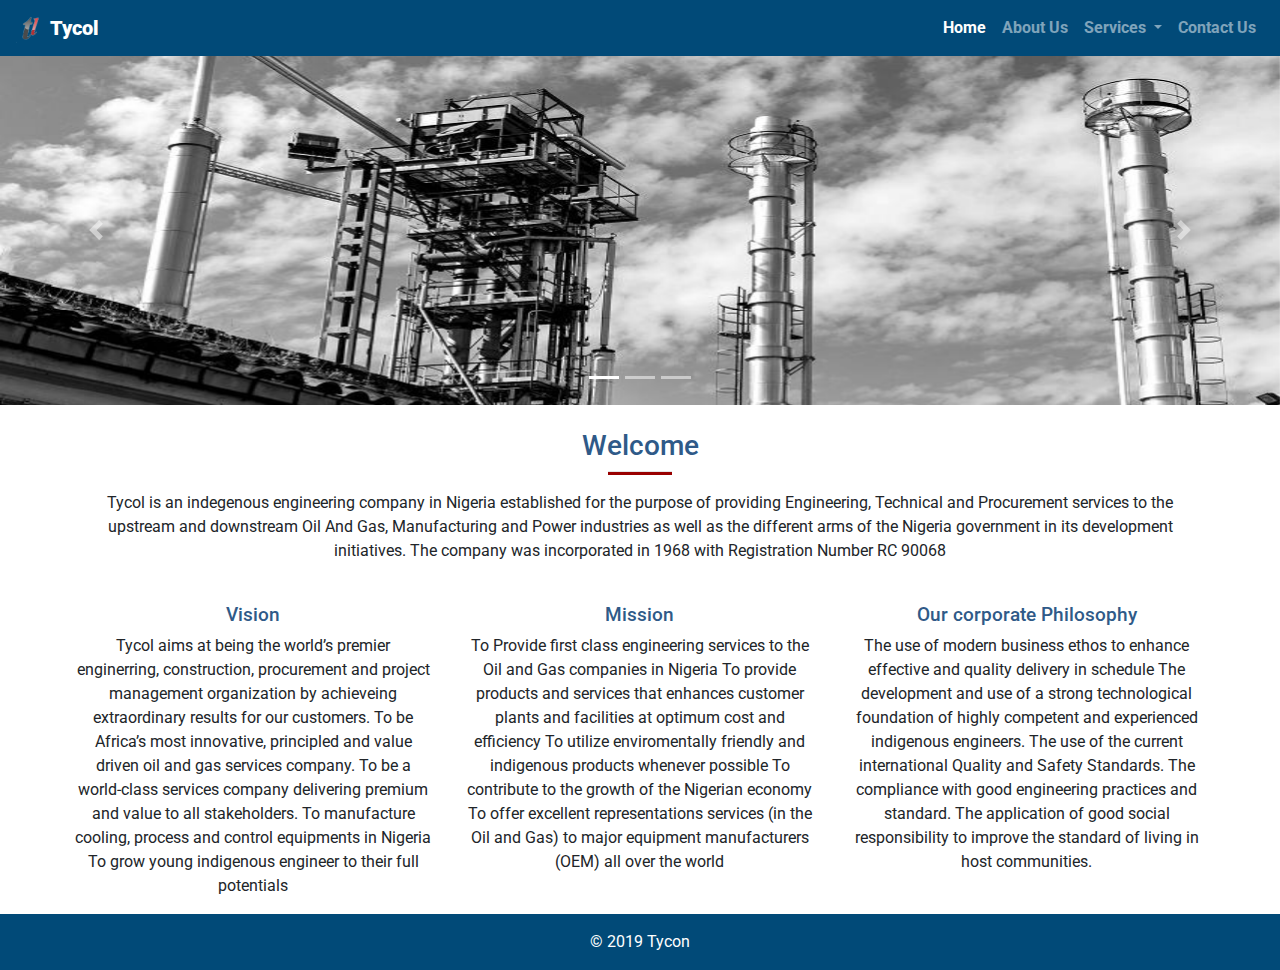
==== index.html @ d5d06d94 "add index page" ====
<!DOCTYPE html>
<html lang="en">
<head>
    <meta charset="UTF-8">
    <meta name="viewport" content="width=device-width, initial-scale=1.0">
    <link rel="stylesheet" href="css/bootstrap.min.css">
    <link rel="stylesheet" href="css/index.css">
    <link rel="stylesheet" href="https://use.fontawesome.com/releases/v5.8.1/css/all.css" integrity="sha384-50oBUHEmvpQ+1lW4y57PTFmhCaXp0ML5d60M1M7uH2+nqUivzIebhndOJK28anvf" crossorigin="anonymous">
    <meta http-equiv="X-UA-Compatible" content="ie=edge">
    <title>Tycol - welcome</title>
</head>
<body>
    <div class="container-fluid">
        <nav class="navbar navbar-expand-lg fixed-top navbar-dark bg-dark bg-primary">
            <a class="navbar-brand" href="#">
                <img src="assets/tycol.png" width="30" height="30" class="d-inline-block align-top" alt="">
                Tycol
            </a>
            <button class="navbar-toggler" type="button" data-toggle="collapse" data-target="#navbarNavDropdown" aria-controls="navbarNavDropdown" aria-expanded="false" aria-label="Toggle navigation">
              <span class="navbar-toggler-icon"></span>
            </button>
            <div class="collapse navbar-collapse justify-content-end" id="navbarNavDropdown">
              <ul class="navbar-nav">
                <li class="nav-item active">
                  <a class="nav-link" href="#">Home <span class="sr-only">(current)</span></a>
                </li>
                <li class="nav-item">
                  <a class="nav-link" href="#">About Us</a>
                </li>
                <li class="nav-item dropdown">
                  <a class="nav-link dropdown-toggle" href="#" id="navbarDropdownMenuLink" role="button" data-toggle="dropdown" aria-haspopup="true" aria-expanded="false">
                    Services
                  </a>
                  <div class="dropdown-menu" aria-labelledby="navbarDropdownMenuLink">
                    <a class="dropdown-item" href="#">Procurement services</a>
                    <a class="dropdown-item" href="#">Engineering Services</a>
                    <a class="dropdown-item" href="#">Plant Revamp Services</a>
                  </div>
                </li>
                <li class="nav-item">
                    <a class="nav-link" href="#">Contact Us</a>
                </li>
              </ul>
            </div>
        </nav>
        <div id="tycolImages" class="carousel slide" data-ride="carousel">
            <ol class="carousel-indicators">
              <li data-target="#tycolImagesIndicators" data-slide-to="0" class="active"></li>
              <li data-target="#tycolImagesIndicators" data-slide-to="1"></li>
              <li data-target="#tycolImagesIndicators" data-slide-to="2"></li>
            </ol>
            <div class="carousel-inner">
              <div class="carousel-item active">
                <img src="assets/slide_1.jpg" class="d-block w-100" alt="...">
              </div>
              <div class="carousel-item">
                <img src="assets/slide_2.jpg" class="d-block w-100" alt="...">
              </div>
              <div class="carousel-item">
                <img src="assets/slide_3.jpg" class="d-block w-100" alt="...">
              </div>
            </div>
            <a class="carousel-control-prev" href="#tycolImagesIndicators" role="button" data-slide="prev">
              <span class="carousel-control-prev-icon" aria-hidden="true"></span>
              <span class="sr-only">Previous</span>
            </a>
            <a class="carousel-control-next" href="#tycolImagesIndicators" role="button" data-slide="next">
              <span class="carousel-control-next-icon" aria-hidden="true"></span>
              <span class="sr-only">Next</span>
            </a>
        </div>
        <div class="row layout">
            <div class="col-md-12">
                <h3>Welcome</h3>
                <hr class="under-rule">
                <p>
                        Tycol is an indegenous engineering company in Nigeria established for the purpose 
                        of providing Engineering, Technical and Procurement services to the upstream and 
                        downstream Oil And Gas, Manufacturing and Power industries as well as the different 
                        arms of the Nigeria government in its development initiatives. The company was 
                        incorporated in 1968 with Registration Number RC 90068
                </p>
            </div>
        </div>
        <div class="row layout">
            <div class="col-md-4 features">
                <div class="features-icon">
                    <i class="fas fa-cogs"></i>
                </div>
                <h3>Vision</h3>
                <div class="features-content">
                   <p>
                    Tycol aims at being the world’s premier enginerring, construction, procurement and project
                     management organization by achieveing extraordinary results for our customers.

                    To be Africa’s most innovative, principled and value driven oil and gas services company.
                    
                    To be a world-class services company delivering premium and value to all stakeholders.
                    
                    To manufacture cooling, process and control equipments in Nigeria
                    
                    To grow young indigenous engineer to their full potentials
                   </p>   
                </div>
            </div>
            <div class="col-md-4 features">
                <div class="features-icon">
                    <i class="fas fa-tools"></i>
                </div>
                <h3>Mission</h3>
                <div class="features-content">
                  <p>
                    To Provide first class engineering services to the Oil and Gas  companies in Nigeria 
                    
                    To provide products and services that enhances customer plants and facilities at 
                     optimum cost and efficiency
                     
                    To utilize enviromentally friendly and indigenous products whenever possible

                    To contribute to the growth of the Nigerian economy

                    To offer excellent representations services (in the Oil and Gas) to major equipment manufacturers (OEM)
                    all over the world
                  </p>
                </div>
            </div>
            <div class="col-md-4 features">
                <div class="features-icon">
                    <i class="fas fa-user-cog"></i>
                </div>
                <h3>Our corporate Philosophy</h3>
                <div class="features-content">
                    <p>
                      The use of modern business ethos to enhance
                      effective and quality delivery in schedule

                      The development and use of a strong 
                      technological foundation of highly competent 
                      and experienced indigenous engineers.

                      The use of the current international Quality and Safety 
                      Standards.

                      The compliance with good engineering practices and standard.

                      The application of good social responsibility to improve the 
                      standard of living in host communities.
                    </p>
                </div>
            </div>
        </div>
    </div>
    <!-- Footer -->
  <footer class="page-footer font-small bg-primary">

    <!-- Copyright -->
    <div class="footer-copyright text-center py-3">
      &copy; 2019 Tycon
    </div>
    <!-- Copyright -->
  
  </footer>
  <!-- Footer -->
    <script src="js/jquery.min.js"></script>
    <script src="js/popper.js"></script>
    <script src="js/bootstrap.min.js"></script> 
</body>
</html>
---- css/index.css ----
@import url('https://fonts.googleapis.com/css?family=Roboto:400,900');

body {
    font-family: 'Roboto', sans-serif;
    box-sizing: border-box;
}
.container-fluid, .row {
    padding: 0;
    margin: 0;
}

.navbar-brand {
    font-weight: 900;
}

.bg-primary {
    background-color: #014A78 !important;
    color: white;
}
.nav-item{
    font-weight: bold;
}
.dropdown-menu{
    background-color: #014A78;
    border: none;
    border-radius: 0;
}
.carousel {
    margin-top: 55px;
}

.carousel-inner{
    height: 350px;
}
.carousel-inner > .carousel-item > img {
    position: absolute;
    top: 0;
    left: 0;
    min-width: 100%;
    height: 600px;
}

.dropdown-item:hover {
    background-color: #2f5a88;
}
.dropdown-menu .dropdown-item{
    color: white;
}   
.layout {
    text-align: center;
    margin-top: 1.5rem;
}
.layout h3 {
    color: #2f5a88;
    margin-bottom: .5rem;
}

.features {
    text-align: center;
}

.features-icon {
    font-size: 3rem;
    color: #990000;
}
.features h3 {
    font-size: 1.2rem;
}
.under-rule {
    width: 4rem;
    border-bottom: 3px solid #990000;
    margin-top: 0;
}

/* Extra small devices (phones, 600px and down) */
@media only screen and (max-width: 600px) {
    
} 

/* Medium devices (landscape tablets, 768px and up) */
@media only screen and (min-width: 767px) {
    
} 

/* Large devices (laptops/desktops, 992px and up) */
@media only screen and (min-width: 992px) {
  .layout {
      padding: 0 60px;
  }  
} 

/* Extra large devices (large laptops and desktops, 1200px and up) */
@media only screen and (min-width: 1200px) {
  
}

@media only screen and (max-width: 400px) {

}
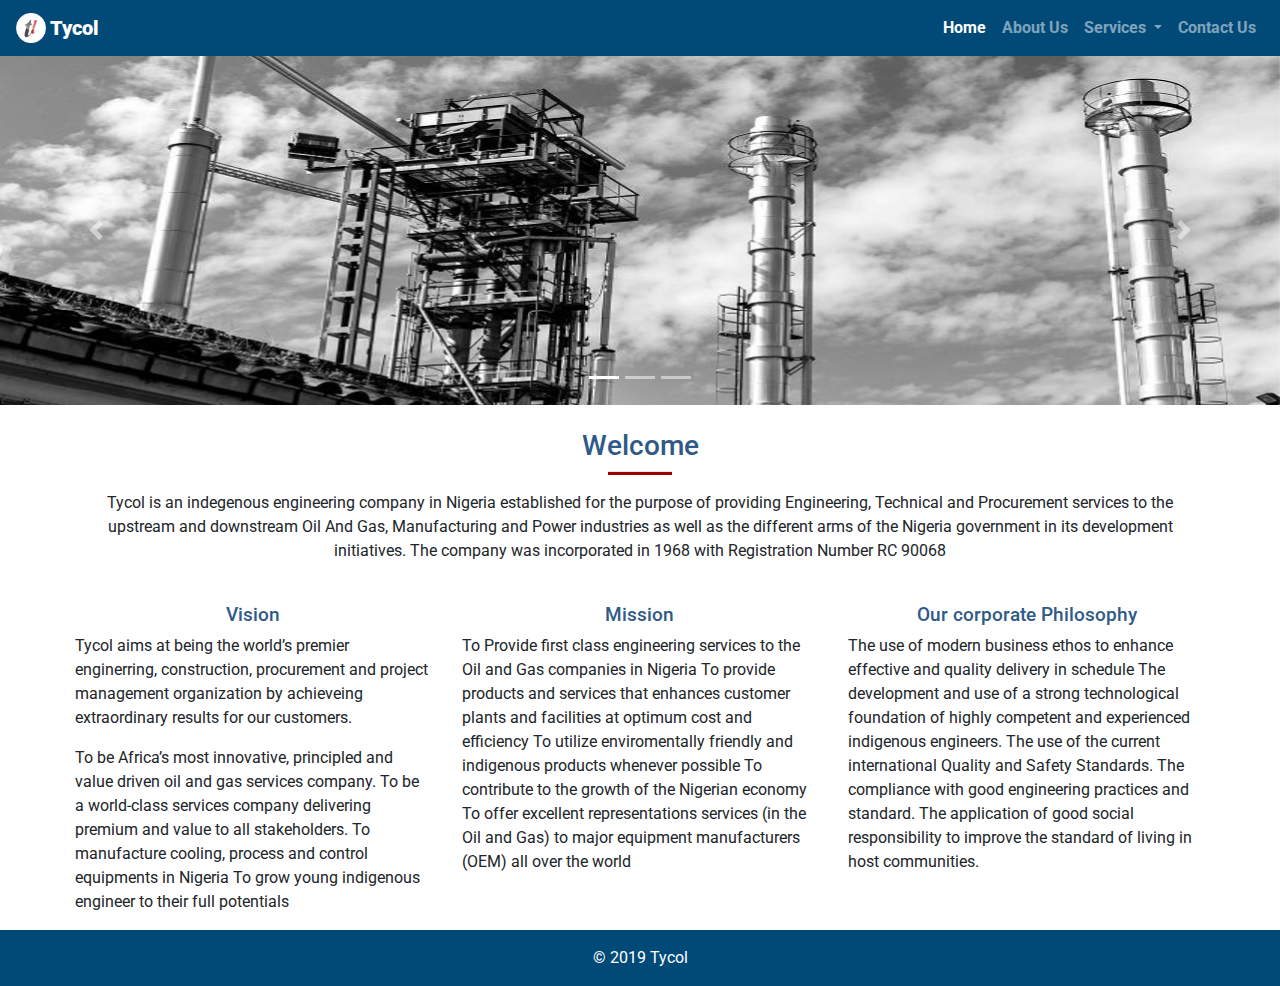
==== commit 3b1410b4: "refactor index page" ====
--- a/index.html
+++ b/index.html
@@ -92,13 +92,15 @@
                    <p>
                     Tycol aims at being the world’s premier enginerring, construction, procurement and project
                      management organization by achieveing extraordinary results for our customers.
+                   </p>
+                   <p>
+                    To be Africa’s most innovative, principled and value driven oil and gas services company.
 
-                    To be Africa’s most innovative, principled and value driven oil and gas services company.
-                    
                     To be a world-class services company delivering premium and value to all stakeholders.
-                    
+                   
                     To manufacture cooling, process and control equipments in Nigeria
-                    
+                   
+                  
                     To grow young indigenous engineer to their full potentials
                    </p>   
                 </div>
@@ -155,7 +157,7 @@
 
     <!-- Copyright -->
     <div class="footer-copyright text-center py-3">
-      &copy; 2019 Tycon
+      &copy; 2019 Tycol
     </div>
     <!-- Copyright -->
   
--- a/css/index.css
+++ b/css/index.css
@@ -59,6 +59,10 @@
     text-align: center;
 }
 
+.features p{
+    text-align: left;
+}
+
 .features-icon {
     font-size: 3rem;
     color: #990000;
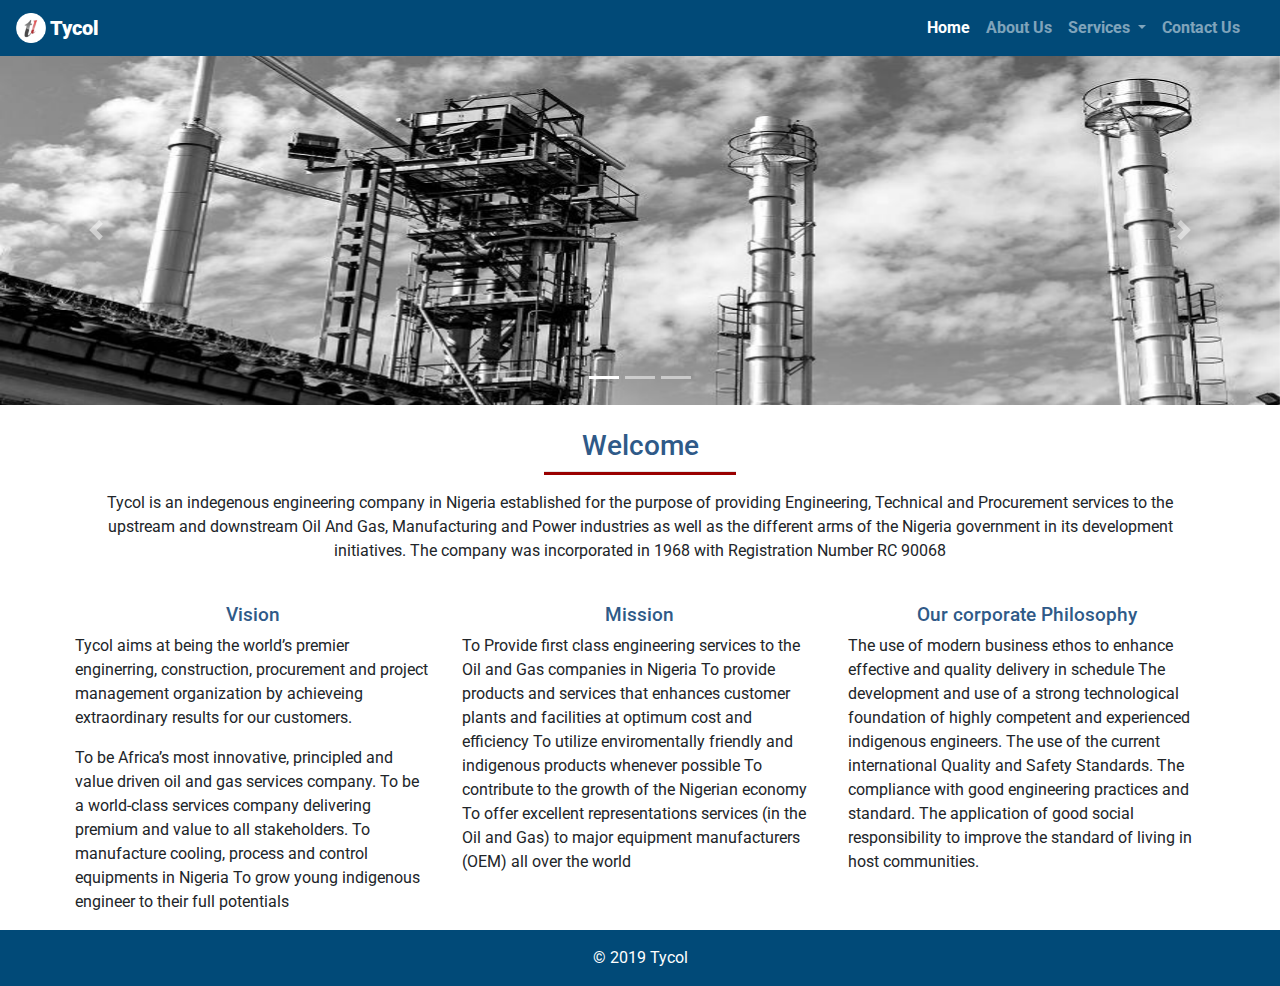
==== commit ee7f4559: "added search" ====
--- a/index.html
+++ b/index.html
@@ -22,24 +22,27 @@
             <div class="collapse navbar-collapse justify-content-end" id="navbarNavDropdown">
               <ul class="navbar-nav">
                 <li class="nav-item active">
-                  <a class="nav-link" href="#">Home <span class="sr-only">(current)</span></a>
+                  <a class="nav-link" href="index.html">Home <span class="sr-only">(current)</span></a>
                 </li>
                 <li class="nav-item">
-                  <a class="nav-link" href="#">About Us</a>
+                  <a class="nav-link" href="about-us.html">About Us</a>
                 </li>
                 <li class="nav-item dropdown">
                   <a class="nav-link dropdown-toggle" href="#" id="navbarDropdownMenuLink" role="button" data-toggle="dropdown" aria-haspopup="true" aria-expanded="false">
                     Services
                   </a>
                   <div class="dropdown-menu" aria-labelledby="navbarDropdownMenuLink">
-                    <a class="dropdown-item" href="#">Procurement services</a>
-                    <a class="dropdown-item" href="#">Engineering Services</a>
-                    <a class="dropdown-item" href="#">Plant Revamp Services</a>
+                    <a class="dropdown-item" href="procurement-services.html">Procurement services</a>
+                    <a class="dropdown-item" href="engineering-services.html">Engineering Services</a>
+                    <a class="dropdown-item" href="plant-revamp-services.html">Plant Revamp Services</a>
                   </div>
                 </li>
                 <li class="nav-item">
-                    <a class="nav-link" href="#">Contact Us</a>
+                    <a class="nav-link" href="contact-us.html">Contact Us</a>
                 </li>
+                <li class="nav-item">
+                  <i class="nav-link fa fa-search"></i>
+              </li>
               </ul>
             </div>
         </nav>
--- a/css/index.css
+++ b/css/index.css
@@ -8,6 +8,19 @@
     padding: 0;
     margin: 0;
 }
+.align-right {
+    text-align: left;
+}
+.align-right h3{
+    text-align: center;
+}
+.about-us {
+    width: 100%;
+}
+.content {
+    margin: 4rem 0 1rem 0; 
+}
+
 
 .navbar-brand {
     font-weight: 900;
@@ -71,9 +84,44 @@
     font-size: 1.2rem;
 }
 .under-rule {
-    width: 4rem;
+    width: 12rem;
     border-bottom: 3px solid #990000;
     margin-top: 0;
+}
+.contact-details {
+    background: #014A78;
+    color: white;
+    font-size: .9rem;
+    padding: 2rem !important;
+}
+.contact-details h4 {
+    font-size: 1.2rem;
+    color: #C4C4C4;
+}
+.submit, .submit:hover {
+    background: #014A78;
+    color: white;
+    border-radius: 0;
+    box-shadow: none !important;
+}
+.submit:active {
+    box-shadow: none !important;
+}
+.buttom-line{
+    border: .5px solid white;
+    width: 80%;
+    margin: 0 auto;
+}
+.override-down-margin{
+    margin-bottom: 0 !important;
+}
+.form-control {
+    border-radius: 0 !important;
+}
+.form-control:focus {
+    box-shadow: none;
+    border-color: #C4C4C4;
+    outline: 0px;
 }
 
 /* Extra small devices (phones, 600px and down) */
@@ -100,4 +148,11 @@
 
 @media only screen and (max-width: 400px) {
 
-} +} 
+
+iframe {
+    width: 100%;
+    height: 350px;
+}
+
+.mapouter{position:relative;text-align:right;height:350px;width:100%;}.gmap_canvas {overflow:hidden;background:none!important;height:350px;width:100%;}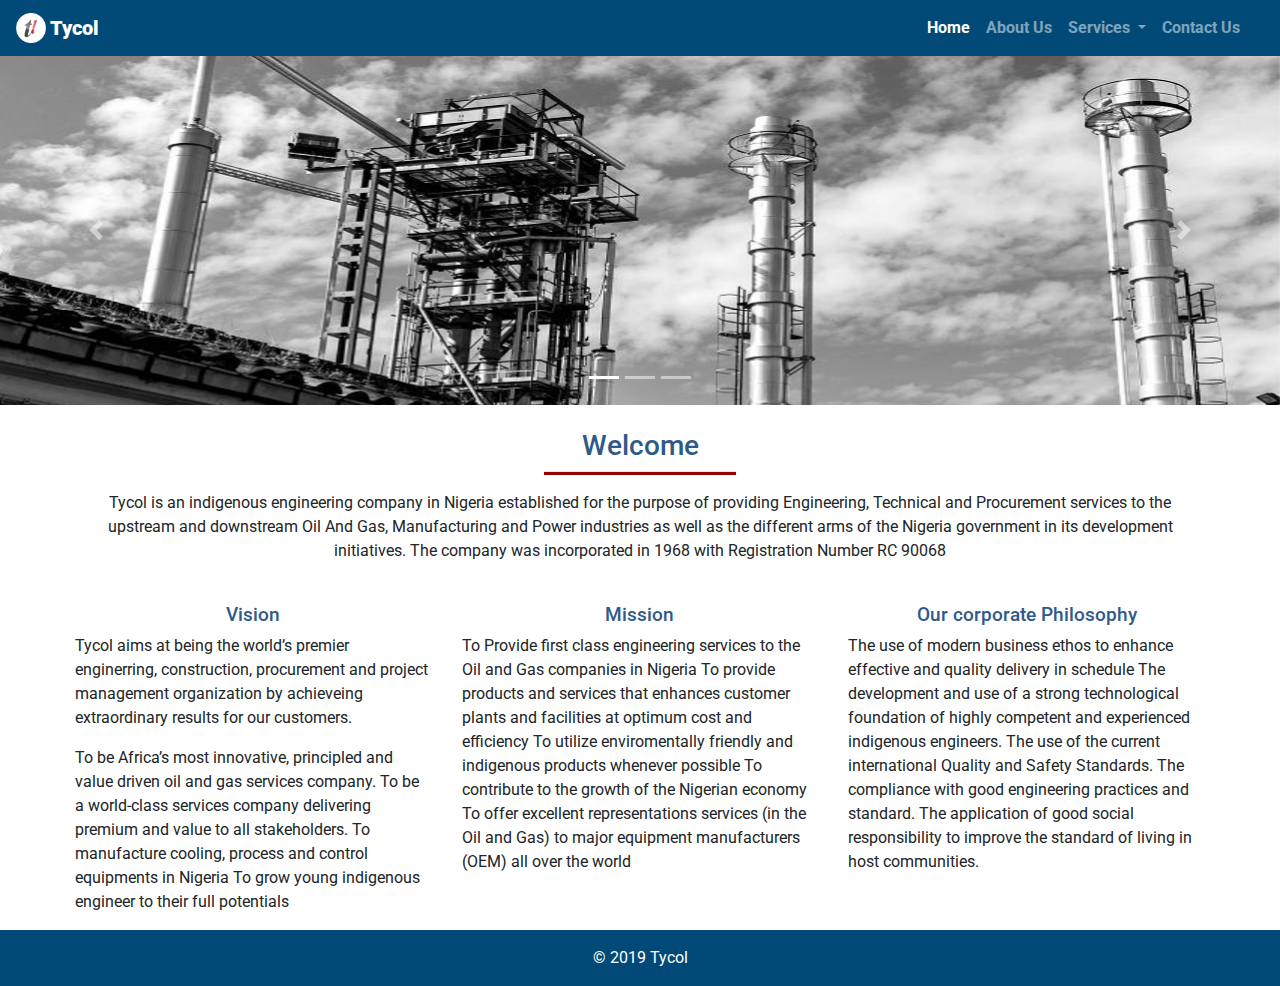
==== commit 09d192ab: "Made change" ====
--- a/index.html
+++ b/index.html
@@ -77,7 +77,7 @@
                 <h3>Welcome</h3>
                 <hr class="under-rule">
                 <p>
-                        Tycol is an indegenous engineering company in Nigeria established for the purpose 
+                        Tycol is an indigenous engineering company in Nigeria established for the purpose 
                         of providing Engineering, Technical and Procurement services to the upstream and 
                         downstream Oil And Gas, Manufacturing and Power industries as well as the different 
                         arms of the Nigeria government in its development initiatives. The company was 
